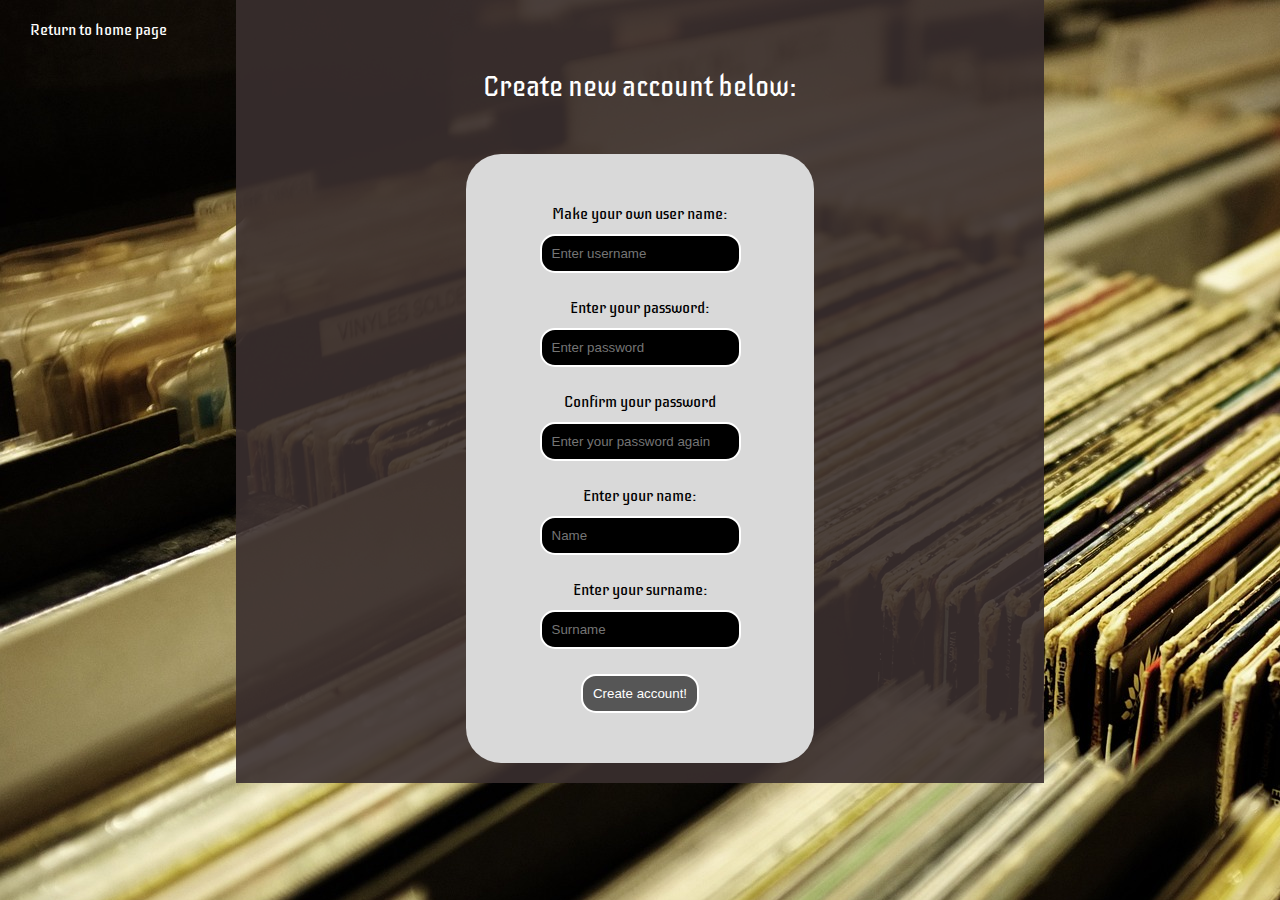
==== signin.html @ 664eb44d "signup page" ====
<!DOCTYPE html>
<html lang="en">
  <head>
    <meta charset="UTF-8" />
    <meta http-equiv="X-UA-Compatible" content="IE=edge" />
    <meta name="viewport" content="width=device-width, initial-scale=1.0" />
    <link href="style.css" rel="stylesheet" />
    <script src="script.js"></script>
    <title>Sign in</title>
    <link
      href="https://fonts.googleapis.com/css?family=Iceberg&display=swap"
      rel="stylesheet"
    />
    <link
      href="https://fonts.googleapis.com/css?family=Iceland&display=swap"
      rel="stylesheet"
    />
  </head>
  <body>
    <div class="homePage"><a href="index.html">Return to home page</a></div>
    <main>
      <div class="signText">Create new account below:</div>
      <div class="Box">
        <form>
          <label for="login">Make your own user name:</label><br />
          <input
            type="text"
            id="login"
            name="login"
            placeholder="Enter username"
            required
          /><br />
          <label for="password">Enter your password:</label><br />
          <input
            type="password"
            id="password"
            name="password"
            placeholder="Enter password"
            required
          /><br />
          <label for="confirmPassword">Confirm your password</label><br />
          <input
            type="password"
            id="confirmPassword"
            name="confirmPassword"
            placeholder="Enter your password again"
            required
          /><br />
          <label for="name">Enter your name:</label><br />
          <input
            type="text"
            id="name"
            name="name"
            placeholder="Name"
            required
          /><br />
          <label for="second">Enter your surname:</label><br />
          <input
            type="text"
            id="surname"
            name="surname"
            placeholder="Surname"
            required
          /><br />
          <button type="button" onclick="sendDataToCreateAccount()">
            Create account!
          </button>
        </form>
      </div>
    </main>
  </body>
</html>
---- style.css ----
body {
  background-image: url("img/background.jpg");
  font-family: Iceberg;
  margin: 0;
  justify-content: center;
}

main {
  width: 60%;
  padding: 20px;
  text-align: center;
  margin: auto;
  background-color: rgba(58, 47, 47, 0.9);
}

.welcome {
  padding: 80px 50px;
  color: rgba(255, 255, 255, 1);
  font-size: 64px;
}

.welcomeText {
  width: 70%;
  margin: auto;
  padding: 0 20px 50px 20px;
  color: rgba(255, 255, 255, 1);
  font-size: 28px;
}

.loginBox {
  margin: auto;
  border-radius: 25px;
  width: 50%;
  background: rgba(217, 217, 217, 1);
}

.loginText {
  padding: 20px 20px 0 20px;
  color: rgba(0, 0, 0, 1);
  font-size: 20px;
}

.loginBtn {
  padding: 20px 0 30px 0;
  color: rgba(0, 0, 0, 1);
  text-shadow: 0px 4px 4px rgba(0, 0, 0, 0.25);
  font-family: Iceland;
  font-size: 30px;
}

.Box {
  margin: auto;
  padding: 50px 20px;
  text-align: center;
  border-radius: 35px;
  width: 40%;
  background: rgba(217, 217, 217, 1);
}

input {
  background-color: black;
  color: white;
  border-radius: 15px;
  border-style: solid;
  border-color: white;
  margin: 10px auto 25px auto;
  padding: 10px;
}

.signText {
  width: 70%;
  margin: auto;
  padding: 50px 20px;
  color: rgba(255, 255, 255, 1);
  font-size: 28px;
}

.homePage {
  float: left;
  margin: 20px 30px;
}

a:link {
  color: white;
  text-decoration: none;
}

a:visited {
  color: gray;
}

a:hover {
  color: rgb(86, 86, 86);
}

button {
  color: white;
  background-color: rgb(86, 86, 86);
  border-radius: 15px;
  border-style: solid;
  border-color: white;
  padding: 10px;
}
button:hover {
  opacity: 0.5;
}
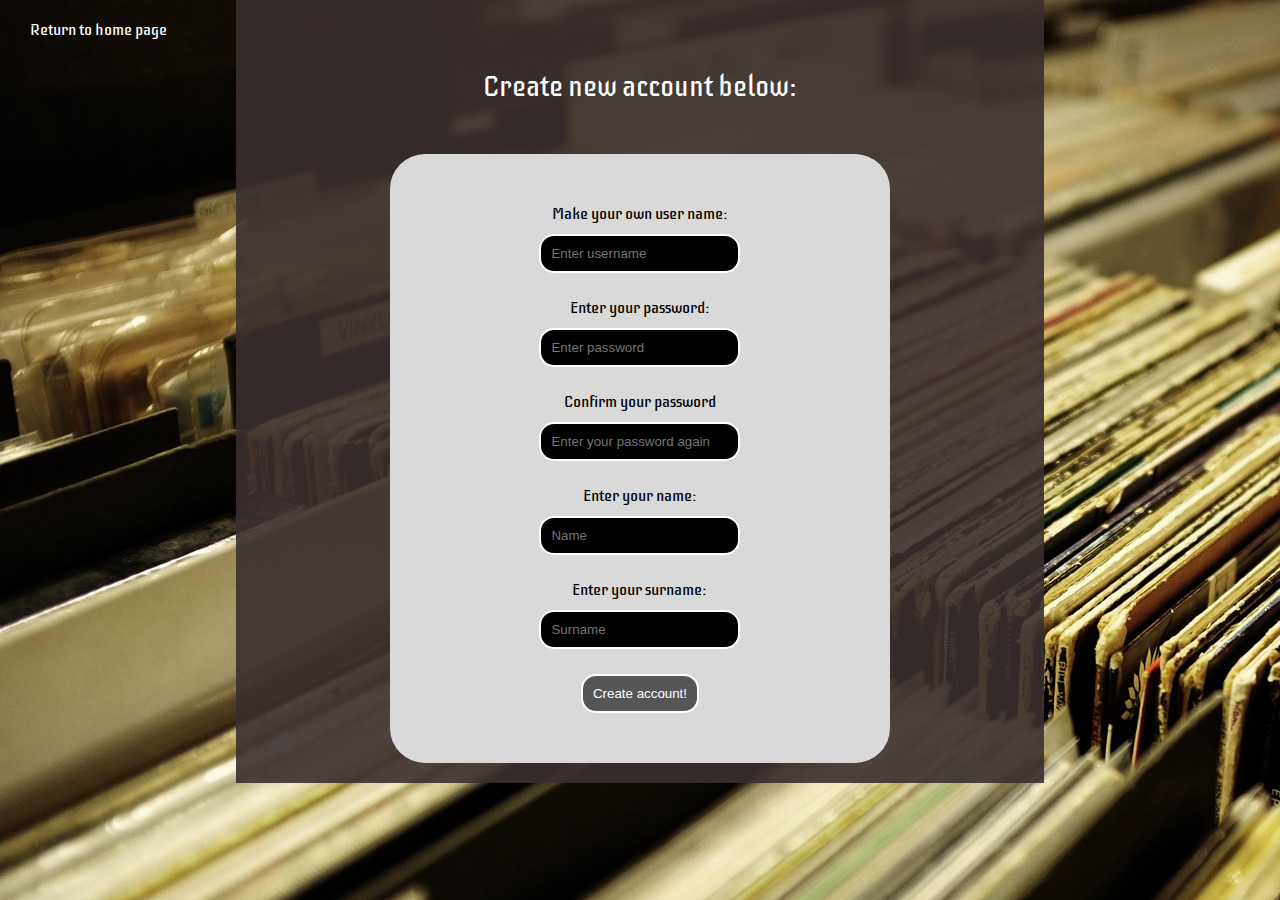
==== commit bfb4b2b6: "validate password" ====
--- a/signin.html
+++ b/signin.html
@@ -5,7 +5,6 @@
     <meta http-equiv="X-UA-Compatible" content="IE=edge" />
     <meta name="viewport" content="width=device-width, initial-scale=1.0" />
     <link href="style.css" rel="stylesheet" />
-    <script src="script.js"></script>
     <title>Sign in</title>
     <link
       href="https://fonts.googleapis.com/css?family=Iceberg&display=swap"
@@ -33,11 +32,22 @@
           <label for="password">Enter your password:</label><br />
           <input
             type="password"
-            id="password"
+            id="psw"
             name="password"
             placeholder="Enter password"
+            pattern="(?=.*\d)(?=.*[a-z])(?=.*[A-Z]).{8,}"
+            title="Must contain at least one number and one uppercase and lowercase letter, and at least 8 or more characters"
             required
           /><br />
+          <div id="message">
+            <h3>Password must contain the following:</h3>
+            <p id="letter" class="invalid">A <b>lowercase</b> letter</p>
+            <p id="capital" class="invalid">
+              A <b>capital (uppercase)</b> letter
+            </p>
+            <p id="number" class="invalid">A <b>number</b></p>
+            <p id="length" class="invalid">Minimum <b>8 characters</b></p>
+          </div>
           <label for="confirmPassword">Confirm your password</label><br />
           <input
             type="password"
@@ -46,6 +56,7 @@
             placeholder="Enter your password again"
             required
           /><br />
+
           <label for="name">Enter your name:</label><br />
           <input
             type="text"
@@ -69,4 +80,5 @@
       </div>
     </main>
   </body>
+  <script src="script.js"></script>
 </html>
--- a/style.css
+++ b/style.css
@@ -53,7 +53,7 @@
   padding: 50px 20px;
   text-align: center;
   border-radius: 35px;
-  width: 40%;
+  width: 60%;
   background: rgba(217, 217, 217, 1);
 }
 
@@ -101,6 +101,46 @@
   border-color: white;
   padding: 10px;
 }
+
 button:hover {
   opacity: 0.5;
 }
+
+h3 {
+  font-size: 15px;
+}
+
+#message {
+  display: none;
+  width: 70%;
+  background: #f1f1f1;
+  color: #000;
+  padding: 10px;
+  margin: 0 auto 15px auto;
+}
+
+#message p {
+  font-size: 12px;
+}
+
+/* Add a green text color and a checkmark when the requirements are right */
+.valid {
+  color: green;
+}
+
+.valid:before {
+  position: relative;
+  left: -35px;
+  content: "✔";
+}
+
+/* Add a red text color and an "x" icon when the requirements are wrong */
+.invalid {
+  color: red;
+}
+
+.invalid:before {
+  position: relative;
+  left: -35px;
+  content: "✖";
+}
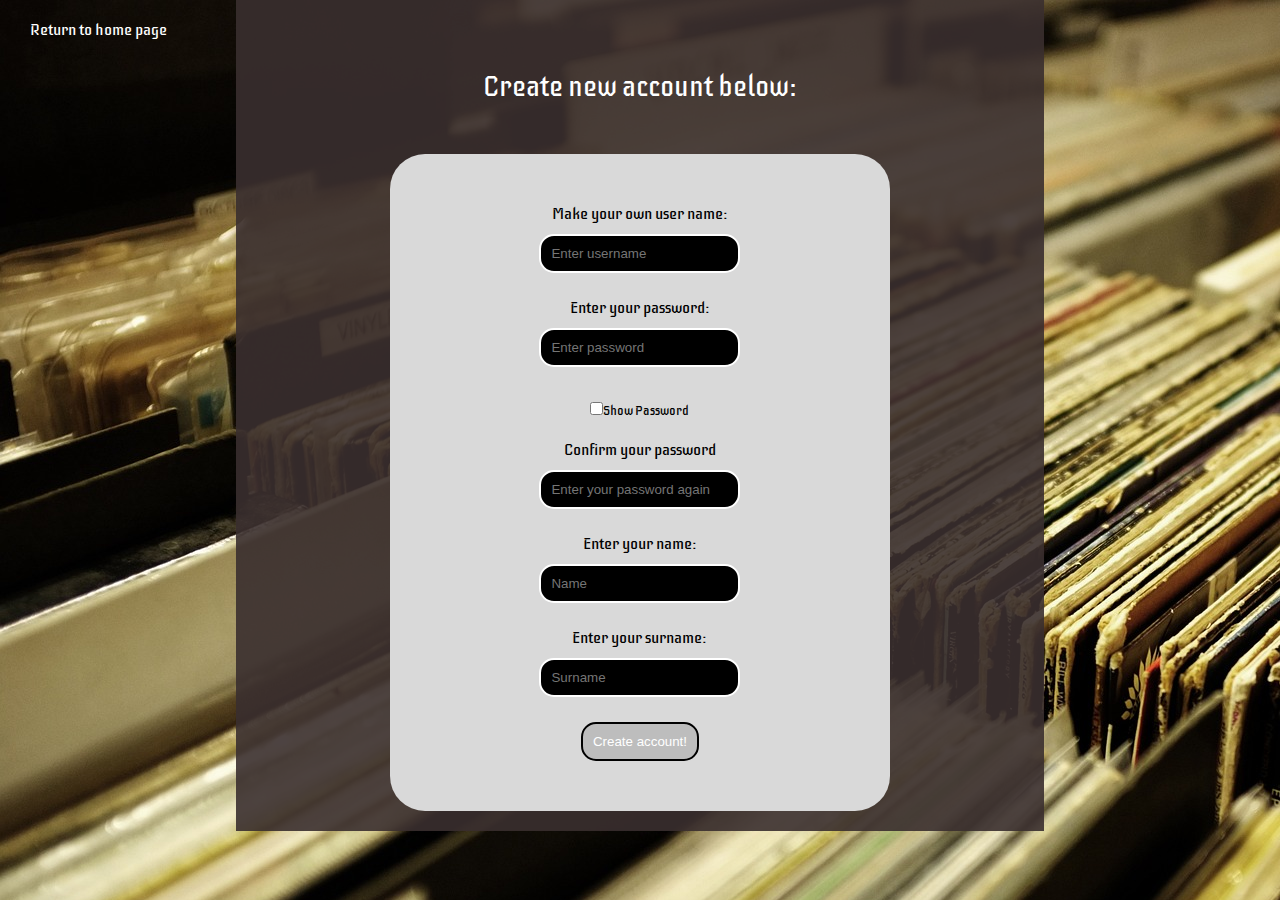
==== commit 95868894: "check password vol 2" ====
--- a/signin.html
+++ b/signin.html
@@ -5,6 +5,7 @@
     <meta http-equiv="X-UA-Compatible" content="IE=edge" />
     <meta name="viewport" content="width=device-width, initial-scale=1.0" />
     <link href="style.css" rel="stylesheet" />
+    <script src="validate.js"></script>
     <title>Sign in</title>
     <link
       href="https://fonts.googleapis.com/css?family=Iceberg&display=swap"
@@ -20,27 +21,36 @@
     <main>
       <div class="signText">Create new account below:</div>
       <div class="Box">
-        <form>
+        <form name="signup" onmousemove="empty()">
           <label for="login">Make your own user name:</label><br />
           <input
             type="text"
             id="login"
             name="login"
             placeholder="Enter username"
+            onblur="empty()"
             required
           /><br />
           <label for="password">Enter your password:</label><br />
           <input
             type="password"
-            id="psw"
+            id="password"
             name="password"
             placeholder="Enter password"
             pattern="(?=.*\d)(?=.*[a-z])(?=.*[A-Z]).{8,}"
             title="Must contain at least one number and one uppercase and lowercase letter, and at least 8 or more characters"
+            onblur="empty()"
             required
           /><br />
-          <div id="message">
-            <h3>Password must contain the following:</h3>
+          <input
+            id="showPass"
+            name="showPass"
+            type="checkbox"
+            onclick="showPsw()"
+          /><label class="smallLabel" for="showPass">Show Password</label>
+          <br />
+          <div id="firstValidate">
+            <p class="pswCheck">Password must contain the following:</p>
             <p id="letter" class="invalid">A <b>lowercase</b> letter</p>
             <p id="capital" class="invalid">
               A <b>capital (uppercase)</b> letter
@@ -54,15 +64,20 @@
             id="confirmPassword"
             name="confirmPassword"
             placeholder="Enter your password again"
+            onblur="empty()"
             required
           /><br />
-
+          <div id="secondValidate">
+            <p id="no" class="invalid">Passwords are not the same!</p>
+            <p id="yes" class="valid">Passwords are the same</p>
+          </div>
           <label for="name">Enter your name:</label><br />
           <input
             type="text"
             id="name"
             name="name"
             placeholder="Name"
+            onblur="empty()"
             required
           /><br />
           <label for="second">Enter your surname:</label><br />
@@ -71,11 +86,10 @@
             id="surname"
             name="surname"
             placeholder="Surname"
+            onblur="empty()"
             required
           /><br />
-          <button type="button" onclick="sendDataToCreateAccount()">
-            Create account!
-          </button>
+          <button id="loginBtn" type="button" disabled>Create account!</button>
         </form>
       </div>
     </main>
--- a/style.css
+++ b/style.css
@@ -67,6 +67,14 @@
   padding: 10px;
 }
 
+#showPsw {
+  margin: -20px;
+}
+
+.smallLabel {
+  font-size: 13px;
+}
+
 .signText {
   width: 70%;
   margin: auto;
@@ -106,11 +114,16 @@
   opacity: 0.5;
 }
 
-h3 {
+button:disabled {
+  background-color: rgb(189, 189, 189);
+  border-color: black;
+}
+
+.pswCheck {
   font-size: 15px;
 }
 
-#message {
+#firstValidate {
   display: none;
   width: 70%;
   background: #f1f1f1;
@@ -119,8 +132,25 @@
   margin: 0 auto 15px auto;
 }
 
-#message p {
+#firstValidate p {
   font-size: 12px;
+}
+
+#secondValidate {
+  display: none;
+  width: 70%;
+  background: #f1f1f1;
+  color: #000;
+  padding: 10px;
+  margin: 0 auto 15px auto;
+}
+
+#secondValidate p {
+  font-size: 12px;
+}
+
+#yes {
+  display: none;
 }
 
 /* Add a green text color and a checkmark when the requirements are right */
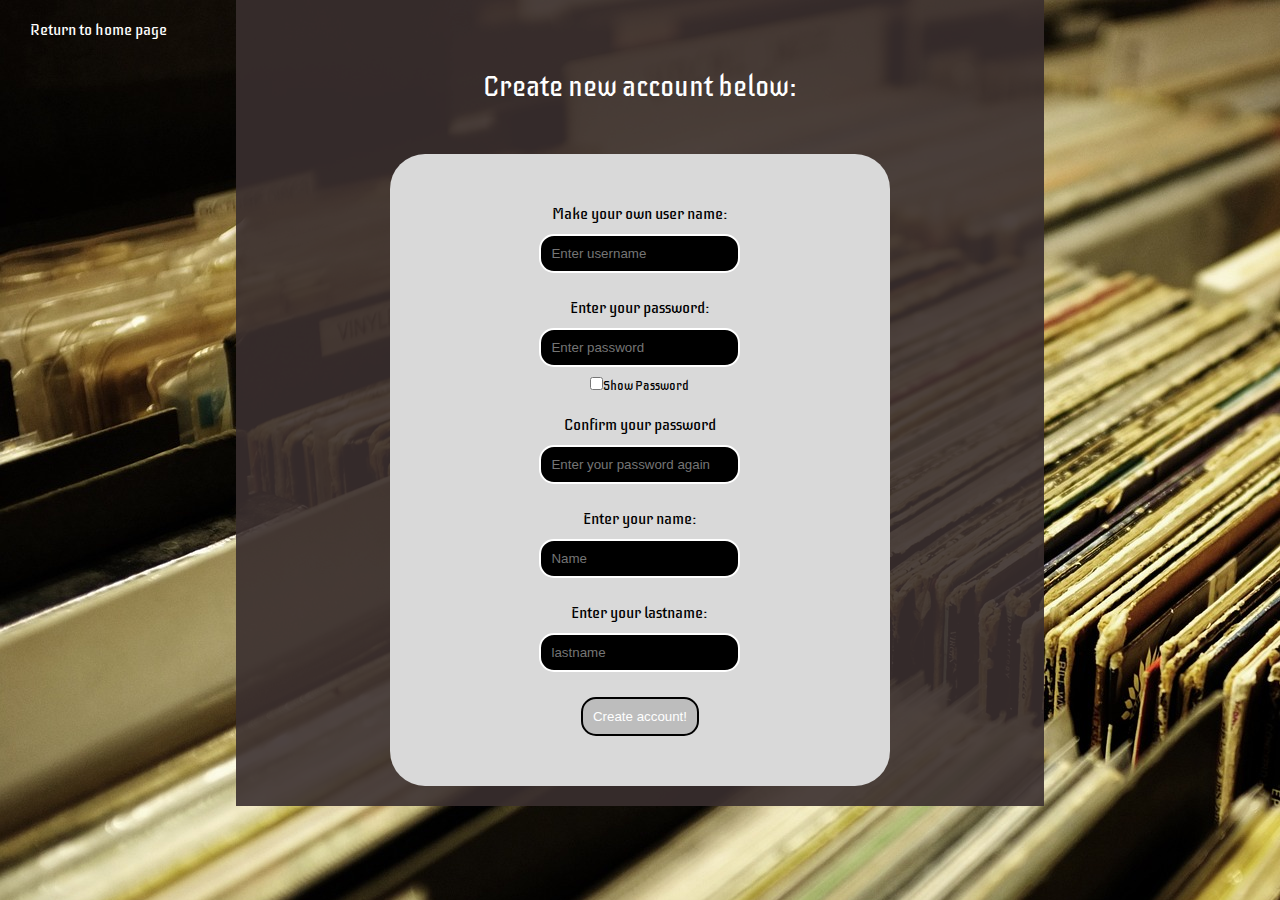
==== commit eb5f470a: "check password vol 3" ====
--- a/signin.html
+++ b/signin.html
@@ -5,7 +5,6 @@
     <meta http-equiv="X-UA-Compatible" content="IE=edge" />
     <meta name="viewport" content="width=device-width, initial-scale=1.0" />
     <link href="style.css" rel="stylesheet" />
-    <script src="validate.js"></script>
     <title>Sign in</title>
     <link
       href="https://fonts.googleapis.com/css?family=Iceberg&display=swap"
@@ -77,22 +76,35 @@
             id="name"
             name="name"
             placeholder="Name"
+            pattern="^[a-zA-Z]+$"
             onblur="empty()"
             required
           /><br />
-          <label for="second">Enter your surname:</label><br />
+          <div id="nameValidate">
+            <p id="nameValid" class="invalid">
+              Name cannot contains numbers or special characters!
+            </p>
+          </div>
+          <label for="second">Enter your lastname:</label><br />
           <input
             type="text"
-            id="surname"
-            name="surname"
-            placeholder="Surname"
+            id="lastname"
+            name="lastname"
+            pattern="^[a-zA-Z]+$"
+            placeholder="lastname"
             onblur="empty()"
             required
           /><br />
+          <div id="lastnameValidate">
+            <p id="lastnameValid" class="invalid">
+              Lastname cannot contains numbers or special characters!
+            </p>
+          </div>
           <button id="loginBtn" type="button" disabled>Create account!</button>
         </form>
       </div>
     </main>
   </body>
   <script src="script.js"></script>
+  <script src="validate.js"></script>
 </html>
--- a/style.css
+++ b/style.css
@@ -57,6 +57,10 @@
   background: rgba(217, 217, 217, 1);
 }
 
+#password {
+  margin: 10px auto 0 auto;
+}
+
 input {
   background-color: black;
   color: white;
@@ -65,10 +69,6 @@
   border-color: white;
   margin: 10px auto 25px auto;
   padding: 10px;
-}
-
-#showPsw {
-  margin: -20px;
 }
 
 .smallLabel {
@@ -123,7 +123,10 @@
   font-size: 15px;
 }
 
-#firstValidate {
+#firstValidate,
+#secondValidate,
+#nameValidate,
+#lastnameValidate {
   display: none;
   width: 70%;
   background: #f1f1f1;
@@ -132,20 +135,10 @@
   margin: 0 auto 15px auto;
 }
 
-#firstValidate p {
-  font-size: 12px;
-}
-
-#secondValidate {
-  display: none;
-  width: 70%;
-  background: #f1f1f1;
-  color: #000;
-  padding: 10px;
-  margin: 0 auto 15px auto;
-}
-
-#secondValidate p {
+#firstValidate p,
+#secondValidate p,
+#nameValidate p,
+#lastnameValidate p {
   font-size: 12px;
 }
 
@@ -160,7 +153,7 @@
 
 .valid:before {
   position: relative;
-  left: -35px;
+  left: -15px;
   content: "✔";
 }
 
@@ -171,6 +164,6 @@
 
 .invalid:before {
   position: relative;
-  left: -35px;
+  left: -15px;
   content: "✖";
 }
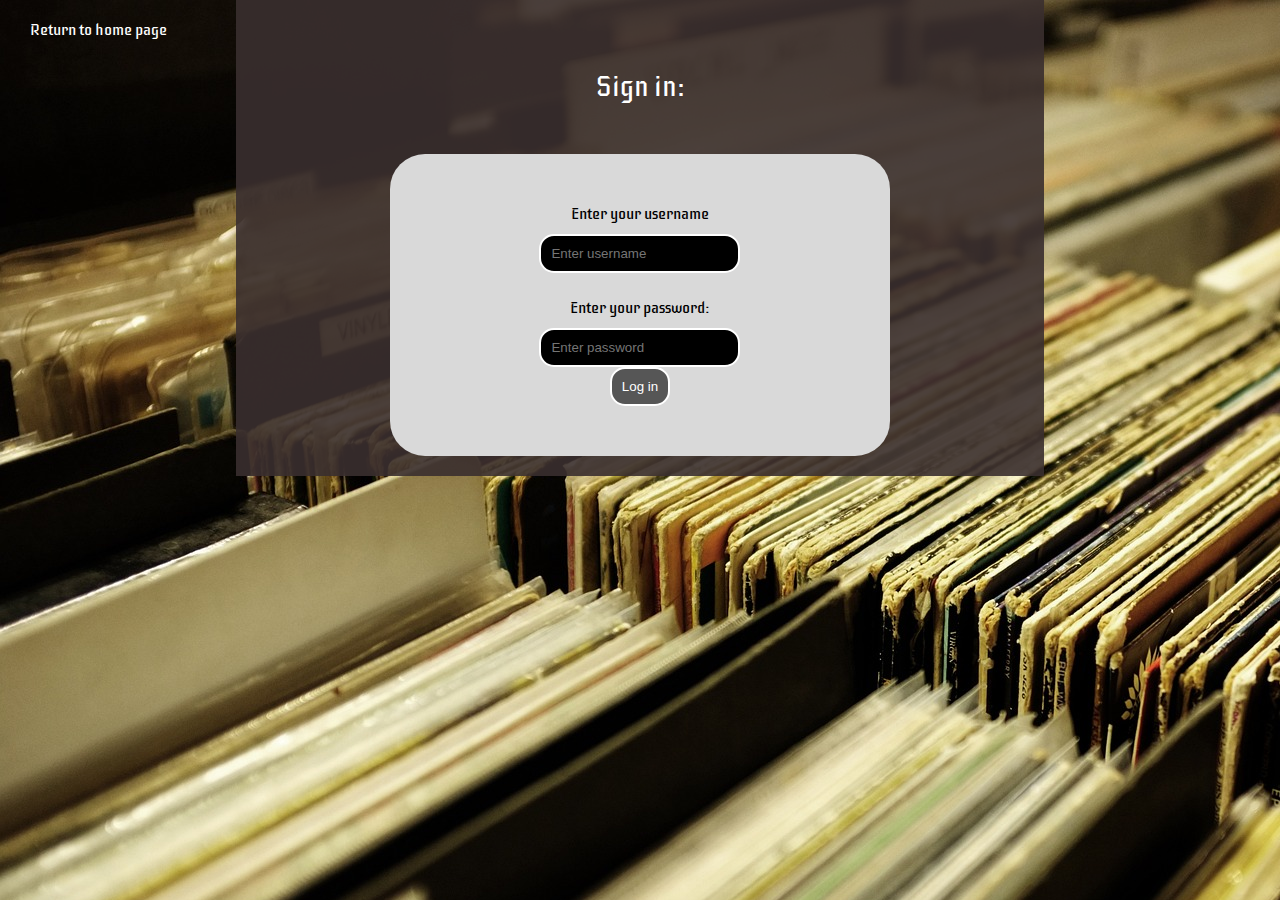
==== commit 48be7799: "sprawdzanie czy login jest wolny" ====
--- a/signin.html
+++ b/signin.html
@@ -5,7 +5,8 @@
     <meta http-equiv="X-UA-Compatible" content="IE=edge" />
     <meta name="viewport" content="width=device-width, initial-scale=1.0" />
     <link href="style.css" rel="stylesheet" />
-    <title>Sign in</title>
+    <script src="script.js"></script>
+    <title>Sign up</title>
     <link
       href="https://fonts.googleapis.com/css?family=Iceberg&display=swap"
       rel="stylesheet"
@@ -18,16 +19,15 @@
   <body>
     <div class="homePage"><a href="index.html">Return to home page</a></div>
     <main>
-      <div class="signText">Create new account below:</div>
+      <div class="signText">Sign in:</div>
       <div class="Box">
-        <form name="signup" onmousemove="empty()">
-          <label for="login">Make your own user name:</label><br />
+        <form>
+          <label for="login">Enter your username</label><br />
           <input
             type="text"
             id="login"
             name="login"
             placeholder="Enter username"
-            onblur="empty()"
             required
           /><br />
           <label for="password">Enter your password:</label><br />
@@ -36,75 +36,13 @@
             id="password"
             name="password"
             placeholder="Enter password"
-            pattern="(?=.*\d)(?=.*[a-z])(?=.*[A-Z]).{8,}"
-            title="Must contain at least one number and one uppercase and lowercase letter, and at least 8 or more characters"
-            onblur="empty()"
             required
           /><br />
-          <input
-            id="showPass"
-            name="showPass"
-            type="checkbox"
-            onclick="showPsw()"
-          /><label class="smallLabel" for="showPass">Show Password</label>
-          <br />
-          <div id="firstValidate">
-            <p class="pswCheck">Password must contain the following:</p>
-            <p id="letter" class="invalid">A <b>lowercase</b> letter</p>
-            <p id="capital" class="invalid">
-              A <b>capital (uppercase)</b> letter
-            </p>
-            <p id="number" class="invalid">A <b>number</b></p>
-            <p id="length" class="invalid">Minimum <b>8 characters</b></p>
-          </div>
-          <label for="confirmPassword">Confirm your password</label><br />
-          <input
-            type="password"
-            id="confirmPassword"
-            name="confirmPassword"
-            placeholder="Enter your password again"
-            onblur="empty()"
-            required
-          /><br />
-          <div id="secondValidate">
-            <p id="no" class="invalid">Passwords are not the same!</p>
-            <p id="yes" class="valid">Passwords are the same</p>
-          </div>
-          <label for="name">Enter your name:</label><br />
-          <input
-            type="text"
-            id="name"
-            name="name"
-            placeholder="Name"
-            pattern="^[a-zA-Z]+$"
-            onblur="empty()"
-            required
-          /><br />
-          <div id="nameValidate">
-            <p id="nameValid" class="invalid">
-              Name cannot contains numbers or special characters!
-            </p>
-          </div>
-          <label for="second">Enter your lastname:</label><br />
-          <input
-            type="text"
-            id="lastname"
-            name="lastname"
-            pattern="^[a-zA-Z]+$"
-            placeholder="lastname"
-            onblur="empty()"
-            required
-          /><br />
-          <div id="lastnameValidate">
-            <p id="lastnameValid" class="invalid">
-              Lastname cannot contains numbers or special characters!
-            </p>
-          </div>
-          <button id="loginBtn" type="button" disabled>Create account!</button>
+          <button type="button" onclick="sendDataToCreateAccount()">
+            Log in
+          </button>
         </form>
       </div>
     </main>
   </body>
-  <script src="script.js"></script>
-  <script src="validate.js"></script>
 </html>
--- a/style.css
+++ b/style.css
@@ -123,6 +123,7 @@
   font-size: 15px;
 }
 
+#loginAvailability,
 #firstValidate,
 #secondValidate,
 #nameValidate,
@@ -135,6 +136,7 @@
   margin: 0 auto 15px auto;
 }
 
+#loginAvailability p,
 #firstValidate p,
 #secondValidate p,
 #nameValidate p,
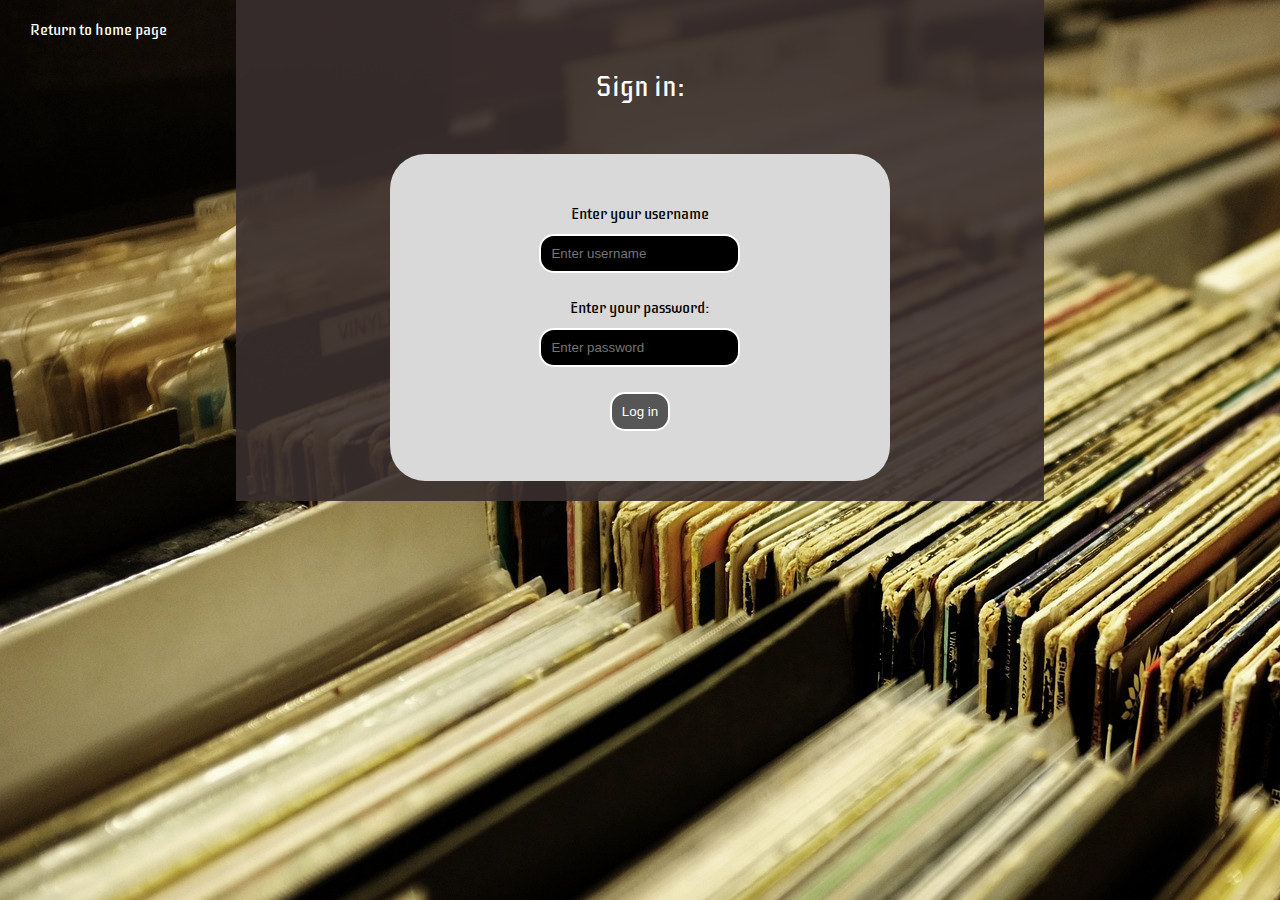
==== commit 95c14dc2: "user menu, log out page" ====
--- a/signin.html
+++ b/signin.html
@@ -33,16 +33,18 @@
           <label for="password">Enter your password:</label><br />
           <input
             type="password"
-            id="password"
-            name="password"
+            id="logPassword"
+            name="logPassword"
             placeholder="Enter password"
             required
           /><br />
-          <button type="button" onclick="sendDataToCreateAccount()">
-            Log in
-          </button>
+          <div id="passwordCompatibility">
+            <p class="invalid">Password is not correct, try again</p>
+          </div>
+          <button type="button" onclick="processLoginUser()">Log in</button>
         </form>
       </div>
     </main>
   </body>
+  <script src="signin.js"></script>
 </html>
--- a/style.css
+++ b/style.css
@@ -88,6 +88,11 @@
   margin: 20px 30px;
 }
 
+.logOut {
+  float: right;
+  margin: 20px 30px;
+}
+
 a:link {
   color: white;
   text-decoration: none;
@@ -127,7 +132,8 @@
 #firstValidate,
 #secondValidate,
 #nameValidate,
-#lastnameValidate {
+#lastnameValidate,
+#passwordCompatibility {
   display: none;
   width: 70%;
   background: #f1f1f1;
@@ -140,7 +146,8 @@
 #firstValidate p,
 #secondValidate p,
 #nameValidate p,
-#lastnameValidate p {
+#lastnameValidate p,
+#passwordCompatibility p {
   font-size: 12px;
 }
 
